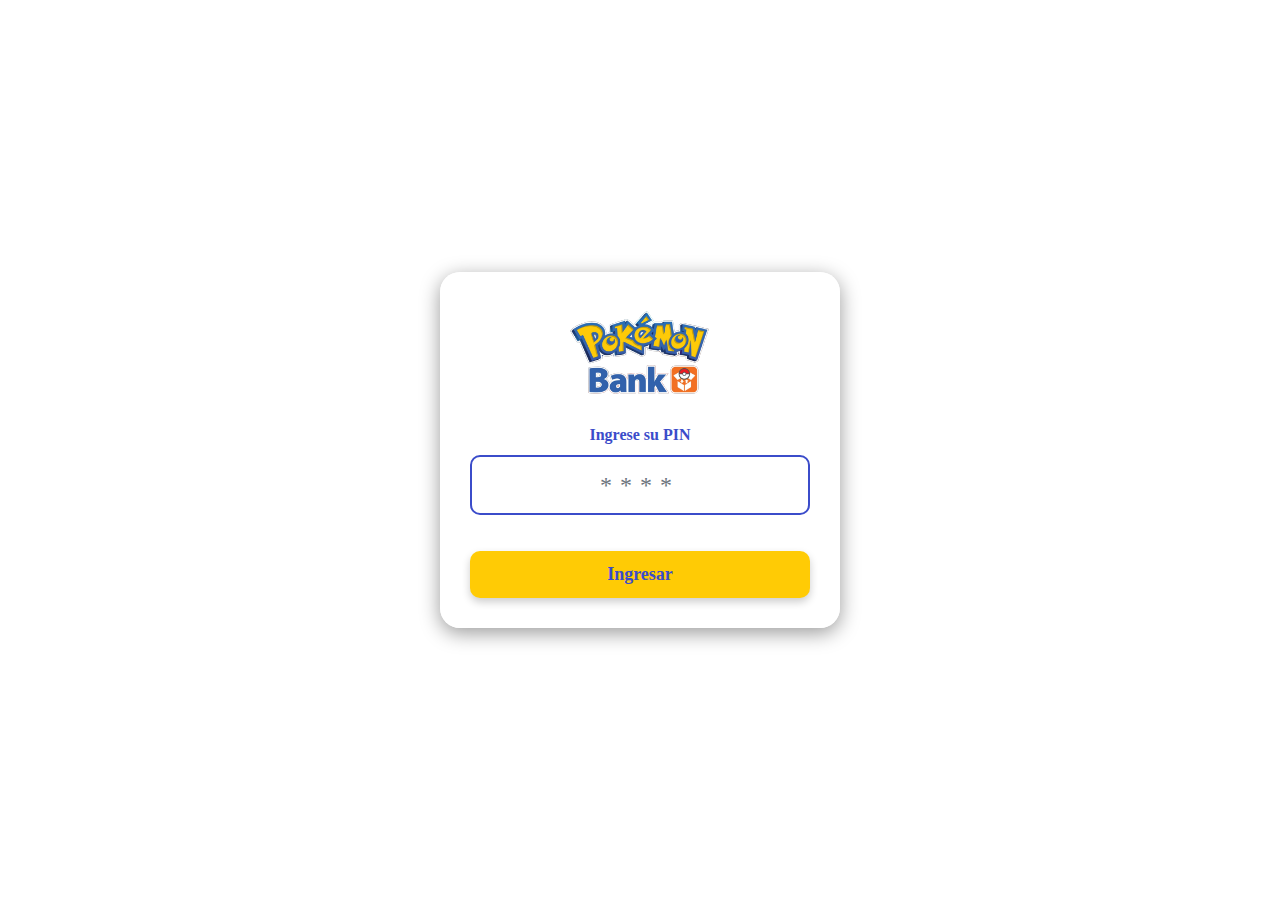
==== index.html @ d883ad11 "alex" ====
<!DOCTYPE html>
<html lang="es">
<head>
    <meta charset="UTF-8">
    <meta name="viewport" content="width=device-width, initial-scale=1.0">
    <title>Pokémon Bank - Login</title>
    <link rel="stylesheet" href="https://stackpath.bootstrapcdn.com/bootstrap/4.0.0/css/bootstrap.min.css">
    <link rel="stylesheet" href="css/styleindex.css">
    <link rel="icon" href="..img/icono/favicon.jpg" type="image/x-icon">
</head>
<body>
    <div class="d-flex justify-content-center align-items-center vh-100">
        <div class="login-container text-center">
            <img src="img/login/logo.svg" alt="Pokémon Bank Logo" class="pokemon-logo">
            <form id="login-form">
                <div class="form-group">
                    <label for="pin" class="pin-label">Ingrese su PIN</label>
                    <input type="password" id="pin" name="pin" class="form-control pin-input" maxlength="4" placeholder="****" required>
                </div>
                <button type="submit" class="btn btn-primary btn-login">Ingresar</button>
            </form>
            <p id="error-message"></p>
        </div>
        <script src="js/login.js"></script>
    </div>
</body>
</html>
---- css/styleindex.css ----
/* Estilo inspirado en los colores de Pokémon */
body {
    background: url('../img/login/fondo.jpg') no-repeat center center fixed;
    background-size: cover;
    height: 100vh;
    margin: 0;
    font-family: 'Press Start 2P', cursive;
}

/* Contenedor del login centrado */
.d-flex {
    display: flex;
}

.justify-content-center {
    justify-content: center;
}

.align-items-center {
    align-items: center;
}

.vh-100 {
    height: 100vh;
}

/* Estilo del contenedor del login */
.login-container {
    background-color: rgba(255, 255, 255, 0.8); /* Fondo blanco con opacidad */
    padding: 30px;
    border-radius: 20px;
    box-shadow: 0 5px 20px rgba(0, 0, 0, 0.4);
    max-width: 400px;
    width: 100%;
}

/* Logo de Pokémon Bank */
.pokemon-logo {
    width: 180px;
    margin-bottom: 20px;
}

/* Título con estilo Pokémon */
.login-title {
    font-size: 28px;
    color: #ffcb05;
    text-shadow: 2px 2px #3b4cca;
    margin-bottom: 10px;
}

/* Estilo del input del PIN */
.pin-label {
    font-weight: bold;
    color: #3b4cca;
}

.pin-input {
    font-size: 24px;
    padding: 10px;
    letter-spacing: 8px;
    text-align: center;
    border: 2px solid #3b4cca;
    border-radius: 10px;
}

/* Estilo del botón de login */
.btn-login {
    width: 100%;
    font-weight: bold;
    background-color: #ffcb05;
    color: #3b4cca;
    border: none;
    padding: 10px;
    border-radius: 10px;
    margin-top: 20px;
    font-size: 18px;
    box-shadow: 0 4px 8px rgba(0, 0, 0, 0.2);
}

.btn-login:hover {
    background-color: #3b4cca;
    color: #ffcb05;
}

#error-message {
    color: red; /* Cambia el color del texto a rojo */
    font-size: 14px; /* Tamaño de la fuente */
    margin-top: 40px; /* Espacio superior para separar del botón */
    text-align: center; /* Centra el texto */
    display: none; /* Inicialmente, el mensaje está oculto */
    font-family: 'Press Start 2P', cursive; /* Fuente específica (opcional) */
}
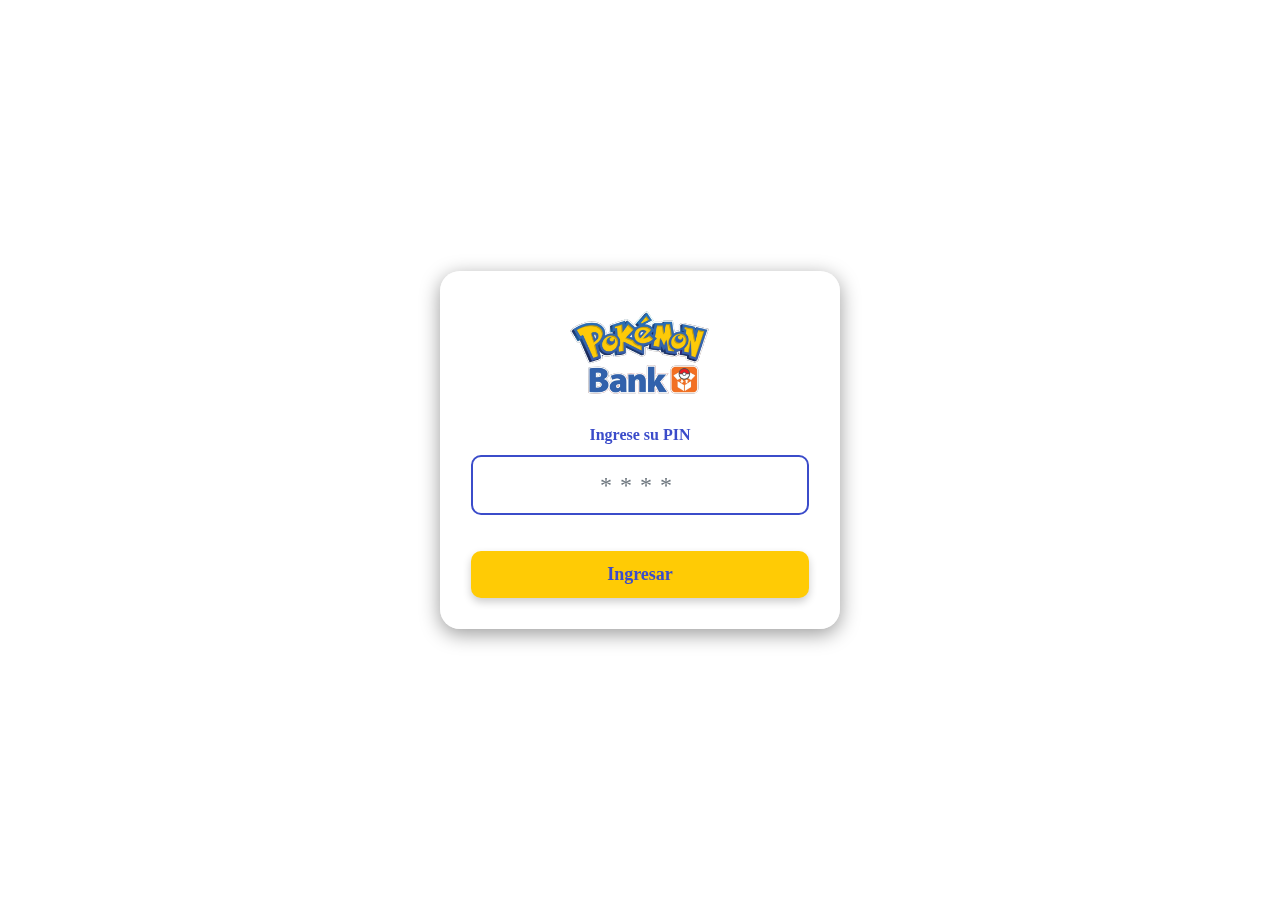
==== commit 19bfe5ba: "alex" ====
--- a/index.html
+++ b/index.html
@@ -6,7 +6,7 @@
     <title>Pokémon Bank - Login</title>
     <link rel="stylesheet" href="https://stackpath.bootstrapcdn.com/bootstrap/4.0.0/css/bootstrap.min.css">
     <link rel="stylesheet" href="css/styleindex.css">
-    <link rel="icon" href="..img/icono/favicon.jpg" type="image/x-icon">
+    <link rel="icon" href="img/icono/favicon.jpg" type="image/x-icon">
 </head>
 <body>
     <div class="d-flex justify-content-center align-items-center vh-100">
--- a/css/styleindex.css
+++ b/css/styleindex.css
@@ -26,12 +26,15 @@
 
 /* Estilo del contenedor del login */
 .login-container {
-    background-color: rgba(255, 255, 255, 0.8); /* Fondo blanco con opacidad */
+    background-color: rgba(255, 255, 255, 0.45); /* Fondo blanco con opacidad */
     padding: 30px;
     border-radius: 20px;
     box-shadow: 0 5px 20px rgba(0, 0, 0, 0.4);
     max-width: 400px;
     width: 100%;
+    -webkit-backdrop-filter: blur(9px);
+    backdrop-filter: blur(9px);
+    border: 1px solid rgba(255,255,255,0.225);
 }
 
 /* Logo de Pokémon Bank */
@@ -89,4 +92,5 @@
     text-align: center; /* Centra el texto */
     display: none; /* Inicialmente, el mensaje está oculto */
     font-family: 'Press Start 2P', cursive; /* Fuente específica (opcional) */
+    
 }
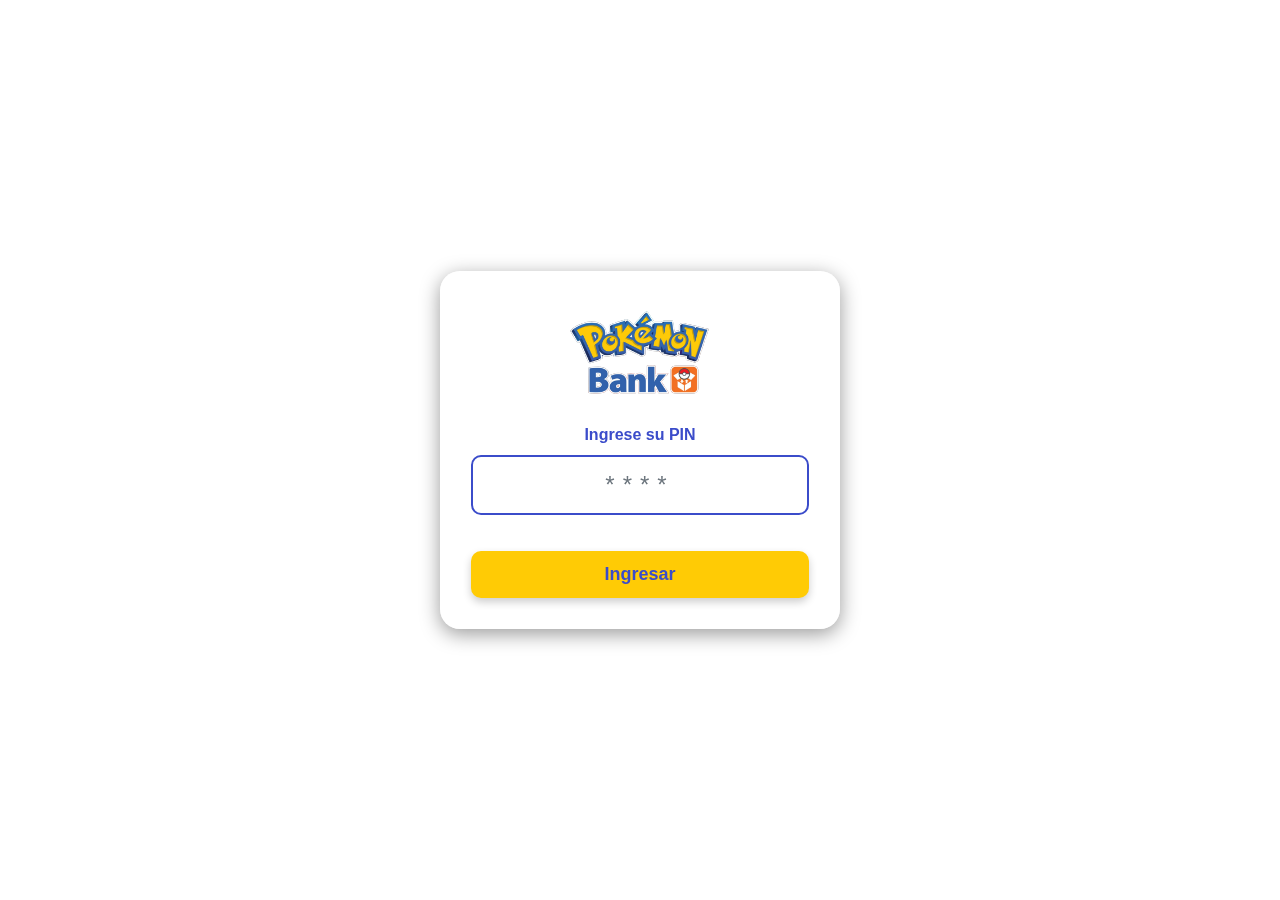
==== commit f5c34382: "actualziacion" ====
--- a/index.html
+++ b/index.html
@@ -18,10 +18,12 @@
                     <input type="password" id="pin" name="pin" class="form-control pin-input" maxlength="4" placeholder="****" required>
                 </div>
                 <button type="submit" class="btn btn-primary btn-login">Ingresar</button>
+                
+
             </form>
             <p id="error-message"></p>
         </div>
         <script src="js/login.js"></script>
-    </div>
+    </div
 </body>
 </html>
--- a/css/styleindex.css
+++ b/css/styleindex.css
@@ -1,5 +1,5 @@
 /* Estilo inspirado en los colores de Pokémon */
-body {
+body 
     background: url('../img/login/fondo.jpg') no-repeat center center fixed;
     background-size: cover;
     height: 100vh;
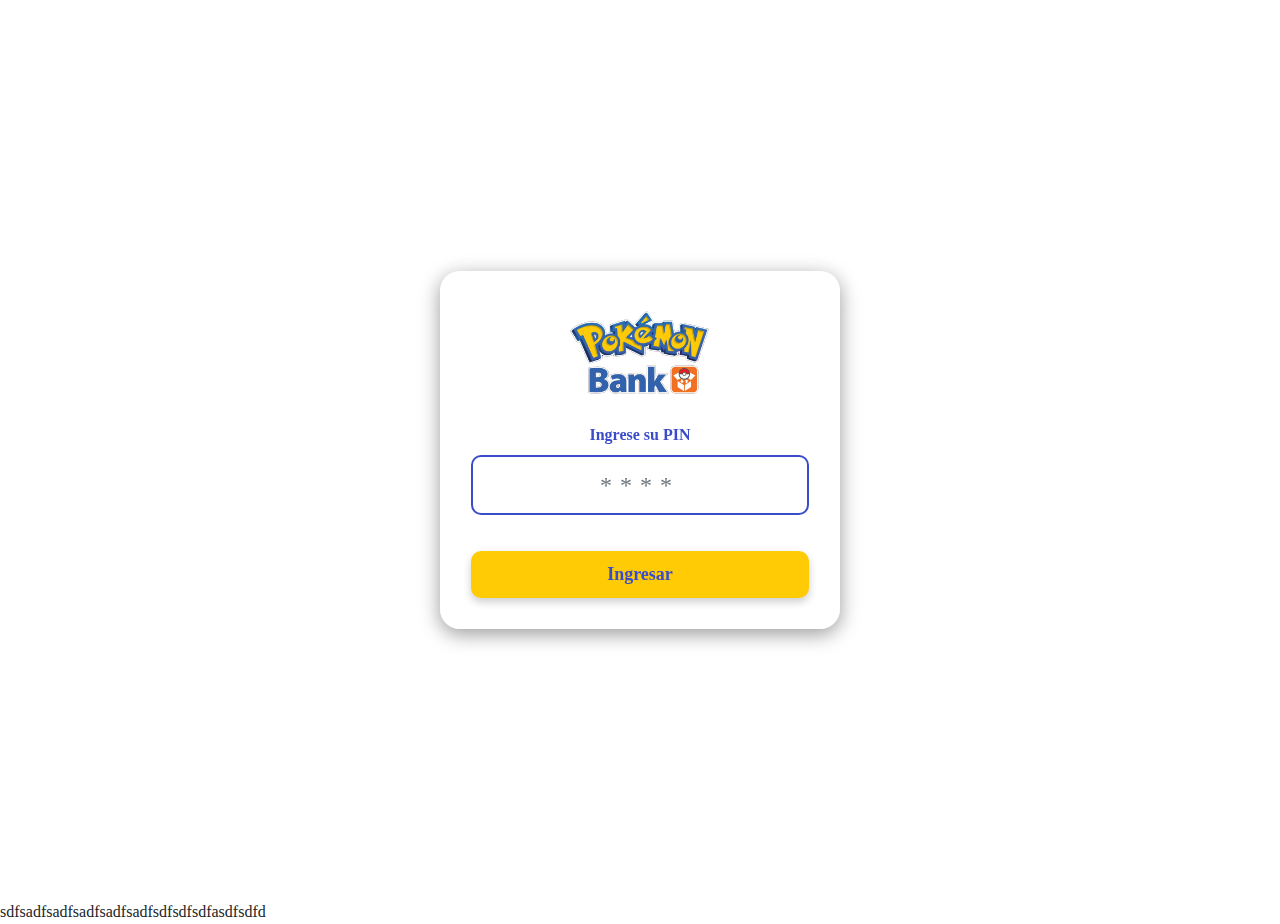
==== commit c9145b4d: "actualizacion" ====
--- a/index.html
+++ b/index.html
@@ -24,6 +24,6 @@
             <p id="error-message"></p>
         </div>
         <script src="js/login.js"></script>
-    </div
+    </div>sdfsadfsadfsadfsadfsadfsdfsdfsdfasdfsdfd
 </body>
 </html>
--- a/css/styleindex.css
+++ b/css/styleindex.css
@@ -1,5 +1,5 @@
 /* Estilo inspirado en los colores de Pokémon */
-body 
+body {
     background: url('../img/login/fondo.jpg') no-repeat center center fixed;
     background-size: cover;
     height: 100vh;
